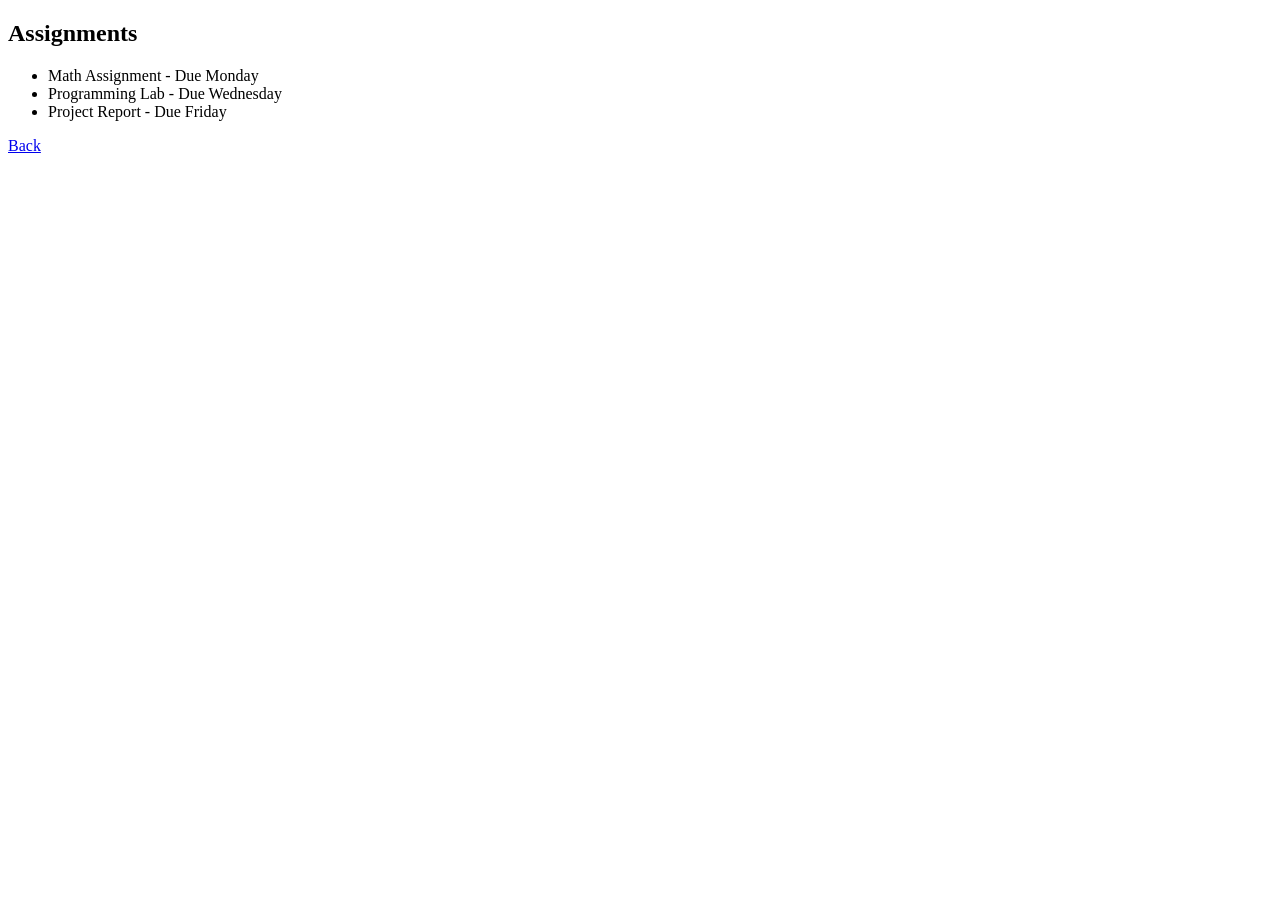
==== assignments.html @ 62f86c90 "Add files via upload" ====
<!DOCTYPE html>
<html>
<head>
<title>Assignments</title>
</head>

<body>

<h2>Assignments</h2>

<ul>
<li>Math Assignment - Due Monday</li>
<li>Programming Lab - Due Wednesday</li>
<li>Project Report - Due Friday</li>
</ul>

<a href="dashboard.html">Back</a>

</body>
</html>
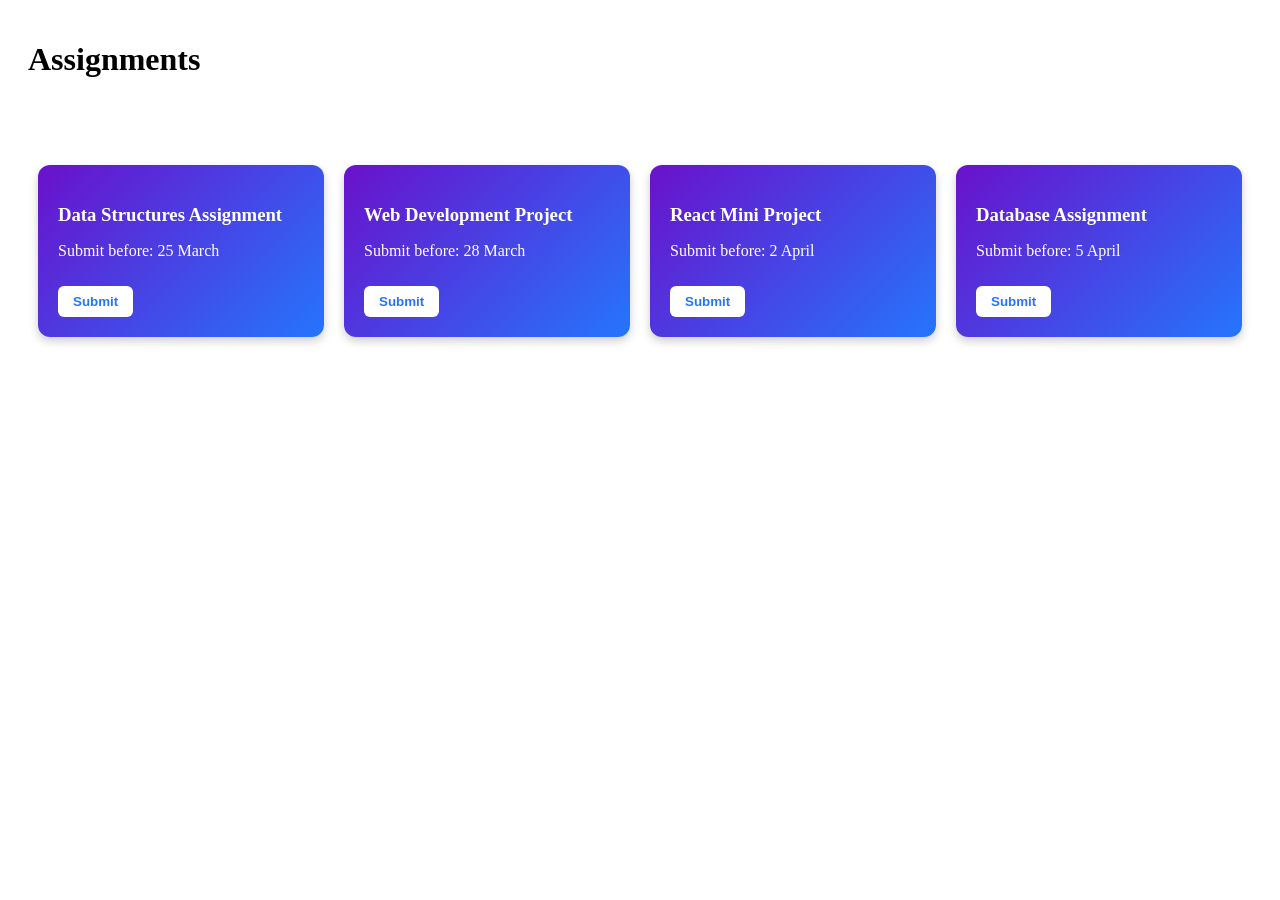
==== commit 88fa5c63: "edited" ====
--- a/assignments.html
+++ b/assignments.html
@@ -1,20 +1,75 @@
 <!DOCTYPE html>
 <html>
 <head>
-<title>Assignments</title>
+<title>Assignments - Campus Connect</title>
+<link rel="stylesheet" href="style.css">
+
+<style>
+.assignments-container{
+padding:30px;
+display:grid;
+grid-template-columns:repeat(auto-fit,minmax(250px,1fr));
+gap:20px;
+}
+
+.assignment-card{
+background:linear-gradient(135deg,#6a11cb,#2575fc);
+color:white;
+padding:20px;
+border-radius:12px;
+box-shadow:0 4px 10px rgba(0,0,0,0.2);
+transition:0.3s;
+}
+
+.assignment-card:hover{
+transform:scale(1.05);
+}
+
+.assignment-btn{
+margin-top:10px;
+background:white;
+color:#2575fc;
+border:none;
+padding:8px 15px;
+border-radius:6px;
+cursor:pointer;
+font-weight:bold;
+}
+</style>
+
 </head>
 
 <body>
 
-<h2>Assignments</h2>
+<h1 style="padding:20px;">Assignments</h1>
 
-<ul>
-<li>Math Assignment - Due Monday</li>
-<li>Programming Lab - Due Wednesday</li>
-<li>Project Report - Due Friday</li>
-</ul>
+<div class="assignments-container">
 
-<a href="dashboard.html">Back</a>
+<div class="assignment-card">
+<h3>Data Structures Assignment</h3>
+<p>Submit before: 25 March</p>
+<button class="assignment-btn">Submit</button>
+</div>
+
+<div class="assignment-card">
+<h3>Web Development Project</h3>
+<p>Submit before: 28 March</p>
+<button class="assignment-btn">Submit</button>
+</div>
+
+<div class="assignment-card">
+<h3>React Mini Project</h3>
+<p>Submit before: 2 April</p>
+<button class="assignment-btn">Submit</button>
+</div>
+
+<div class="assignment-card">
+<h3>Database Assignment</h3>
+<p>Submit before: 5 April</p>
+<button class="assignment-btn">Submit</button>
+</div>
+
+</div>
 
 </body>
 </html>
--- a/style.css
+++ b/style.css
@@ -0,0 +1,273 @@
+/* DASHBOARD LAYOUT */
+
+.dashboard-body{
+display:flex;
+background:#f4f6f9;
+height:100vh;
+font-family:Arial;
+}
+
+/* SIDEBAR */
+
+.sidebar{
+width:220px;
+background:#2c3e50;
+color:white;
+padding:20px;
+}
+
+.sidebar h2{
+text-align:center;
+margin-bottom:30px;
+}
+
+.sidebar a{
+display:block;
+color:white;
+text-decoration:none;
+padding:12px;
+margin:10px 0;
+border-radius:6px;
+transition:0.3s;
+}
+
+.sidebar a:hover{
+background:#34495e;
+}
+
+/* MAIN AREA */
+
+.main{
+flex:1;
+padding:40px;
+}
+
+.main h1{
+margin-bottom:30px;
+}
+
+/* CARDS */
+
+.cards{
+display:grid;
+grid-template-columns:repeat(auto-fit,minmax(200px,1fr));
+gap:20px;
+}
+
+.card{
+background:white;
+padding:25px;
+border-radius:10px;
+box-shadow:0 5px 15px rgba(0,0,0,0.1);
+transition:0.3s;
+}
+
+.card:hover{
+transform:translateY(-5px);
+box-shadow:0 10px 25px rgba(0,0,0,0.2);
+}
+
+.card h3{
+margin-bottom:10px;
+}
+
+.card a{
+display:inline-block;
+margin-top:10px;
+padding:8px 15px;
+background:#4facfe;
+color:white;
+text-decoration:none;
+border-radius:5px;
+}
+.dashboard-extra{
+display:grid;
+grid-template-columns:repeat(3,1fr);
+gap:20px;
+margin-top:40px;
+}
+
+.dashboard-extra div{
+background:rgb(227, 182, 182);
+padding:20px;
+border-radius:10px;
+box-shadow:0 5px 15px rgba(0,0,0,0.1);
+}
+
+.dashboard-extra h3{
+margin-bottom:10px;
+}
+.topbar{
+display:flex;
+justify-content:space-between;
+align-items:center;
+}
+
+.profile-top img{
+border-radius:50%;
+cursor:pointer;
+}
+
+.credentials{
+position:absolute;
+bottom:20px;
+font-size:14px;
+}
+
+.profile-page{
+text-align:center;
+margin-top:100px;
+}
+
+.profile-page img{
+border-radius:50%;
+margin-bottom:20px;
+}
+.materials{
+display:grid;
+grid-template-columns:repeat(auto-fit,minmax(250px,1fr));
+gap:20px;
+margin-top:30px;
+}
+
+.material-card{
+background:rgb(235, 137, 137);
+padding:25px;
+border-radius:10px;
+box-shadow:0 5px 15px rgba(0,0,0,0.1);
+transition:0.3s;
+}
+
+.material-card:hover{
+transform:translateY(-5px);
+}
+
+.material-card a{
+display:inline-block;
+margin-top:10px;
+padding:8px 15px;
+background:#0e4dc1;
+color:rgba(247, 242, 242, 0.212);
+text-decoration:none;
+border-radius:5px;
+}
+.profile-top img{
+width:40px;
+height:40px;
+border-radius:50%;
+object-fit:cover;
+cursor:pointer;
+}
+
+.profile-image{
+width:150px;
+height:150px;
+border-radius:50%;
+object-fit:cover;
+box-shadow:0 5px 15px rgba(0,0,0,0.3);
+}
+.login-body{
+background:#f4f6f9;
+display:flex;
+justify-content:center;
+align-items:center;
+height:100vh;
+font-family:Arial;
+}
+
+.login-box{
+background:white;
+padding:40px;
+border-radius:10px;
+box-shadow:0 5px 20px rgba(0,0,0,0.2);
+text-align:center;
+width:300px;
+}
+
+.login-box input{
+width:90%;
+padding:10px;
+margin:10px 0;
+border:1px solid #ccc;
+border-radius:5px;
+}
+
+.login-box button{
+background:#4facfe;
+color:white;
+border:none;
+padding:10px 20px;
+border-radius:5px;
+cursor:pointer;
+}
+
+.welcome-msg{
+font-size:14px;
+color:#555;
+margin-bottom:15px;
+}
+
+.register-link{
+margin-top:10px;
+font-size:14px;
+}
+/* Assignments Page */
+
+.assignments-container{
+    padding:30px;
+}
+
+.assignment-card{
+    background:linear-gradient(135deg,#6a11cb,#2575fc);
+    color:white;
+    padding:20px;
+    margin:15px 0;
+    border-radius:10px;
+    box-shadow:0 4px 10px rgba(0,0,0,0.2);
+    transition:transform 0.3s;
+}
+
+.assignment-card:hover{
+    transform:scale(1.05);
+}
+
+.assignment-card h3{
+    margin-bottom:10px;
+}
+
+.assignment-btn{
+    background:white;
+    color:#2575fc;
+    border:none;
+    padding:8px 15px;
+    border-radius:5px;
+    cursor:pointer;
+}
+/* Events Page */
+
+.events-container{
+    padding:30px;
+}
+
+.event-card{
+    background:linear-gradient(135deg,#ff9966,#ff5e62);
+    color:white;
+    padding:20px;
+    margin:15px 0;
+    border-radius:10px;
+    box-shadow:0 4px 10px rgba(0,0,0,0.2);
+    transition:transform 0.3s;
+}
+
+.event-card:hover{
+    transform:scale(1.05);
+}
+
+.event-btn{
+    background:white;
+    color:#ff5e62;
+    border:none;
+    padding:8px 15px;
+    border-radius:5px;
+    cursor:pointer;
+}
